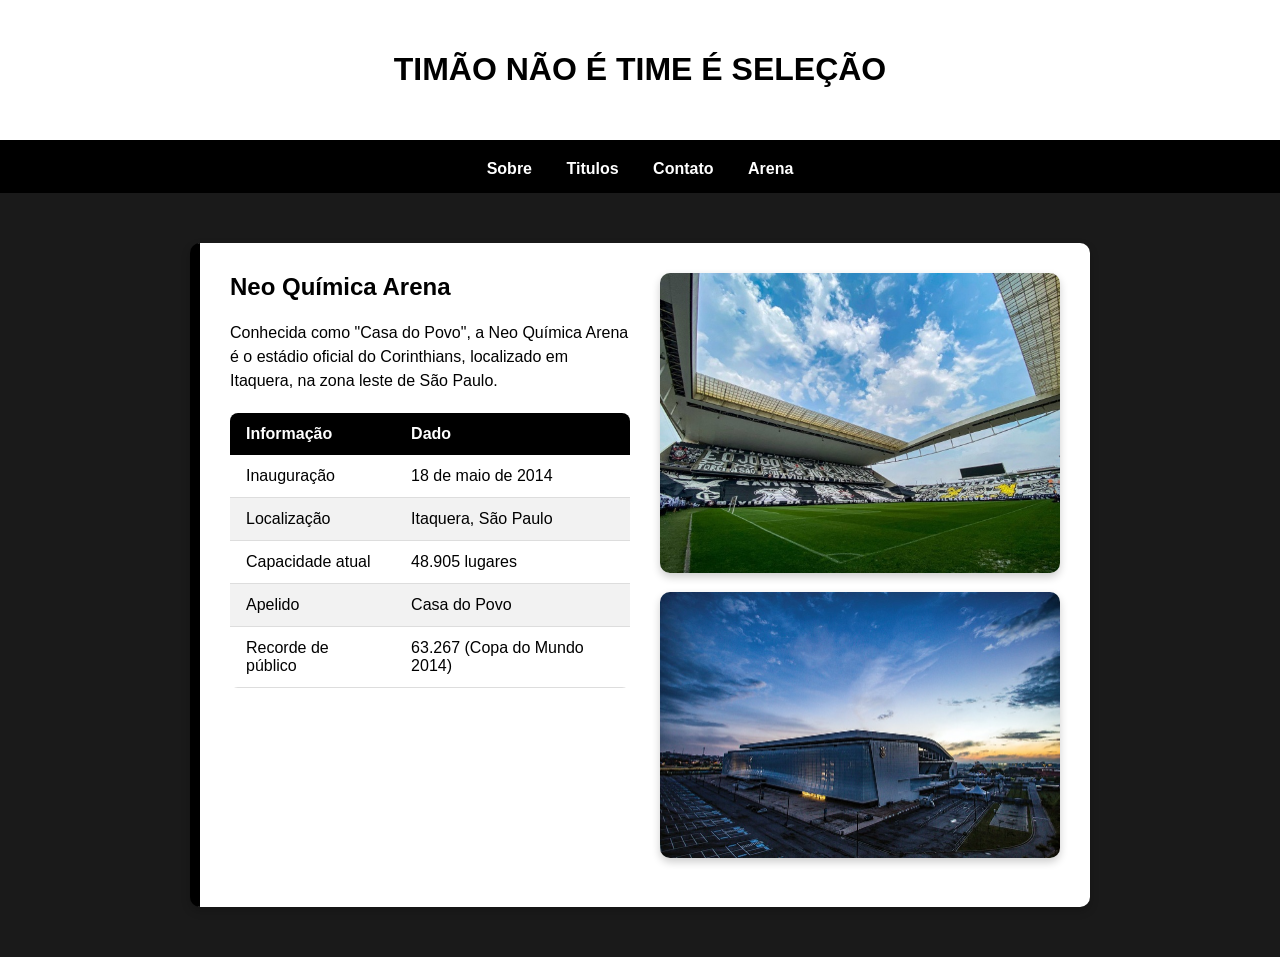
==== arena.html @ e02eea7c "KK" ====
<!doctype html>
<html lang="pt-br">
  <head>
    <meta charset="UTF-8" />
    <meta name="viewport" content="width=device-width, initial-scale=1.0" />
    <title>Corinthians - Arena</title>
    <link rel="stylesheet" href="style.css" />
  </head>

  <body>
    <header>
      <h1>TIMÃO NÃO É TIME É SELEÇÃO</h1>
    </header>

    <nav>
      <a href="index.html">Sobre</a>
      <a href="titulos.html">Titulos</a>
      <a href="contato.html">Contato</a>
      <a href="arena.html">Arena</a>
    </nav>

    <main>
      <section class="arena-section">
        <div class="arena-texto">
          <h2>Neo Química Arena</h2>
          <p>
            Conhecida como "Casa do Povo", a Neo Química Arena é o estádio
            oficial do Corinthians, localizado em Itaquera, na zona leste de São
            Paulo.
          </p>

          <table class="arena-table">
            <thead>
              <tr>
                <th>Informação</th>
                <th>Dado</th>
              </tr>
            </thead>
            <tbody>
              <tr>
                <td>Inauguração</td>
                <td>18 de maio de 2014</td>
              </tr>
              <tr>
                <td>Localização</td>
                <td>Itaquera, São Paulo</td>
              </tr>
              <tr>
                <td>Capacidade atual</td>
                <td>48.905 lugares</td>
              </tr>
              <tr>
                <td>Apelido</td>
                <td>Casa do Povo</td>
              </tr>
              <tr>
                <td>Recorde de público</td>
                <td>63.267 (Copa do Mundo 2014)</td>
              </tr>
            </tbody>
          </table>
        </div>

        <div class="arena-imagem">
          <img src="imagens/arena.jpg" alt="Neo Química Arena" />
          <img src="imagens/arena2.jpg" alt="Neo Química Arena vista aérea" />
        </div>
      </section>
    </main>
  </body>
</html>
---- style.css ----
body {
  font-family: "Segoe UI", Tahoma, Geneva, Verdana, sans-serif;
  margin: 0;
  padding: 0;
  background-color: #1a1a1a;
  color: white;
}

header {
  background-color: #ffffff;
  color: #000000;
  padding: 30px;
  text-align: center;
  border-bottom: 5px solid #000000;
  text-transform: uppercase;
  font-weight: bold;
}

nav {
  background-color: #000000;
  padding: 15px;
  text-align: center;
  position: sticky;
  top: 0;
}

nav a {
  color: #ffffff;
  text-decoration: none;
  margin: 0 15px;
  font-weight: bold;
  transition: 0.3s;
}

nav a:hover {
  color: #cccccc;
  border-bottom: 2px solid #ffffff;
}

main {
  padding: 20px;
  max-width: 900px;
  margin: auto;
}

section {
  background-color: #ffffff;
  color: #000000;
  margin-bottom: 30px;
  padding: 25px;
  border-left: 10px solid #000000;
  border-radius: 8px;
  box-shadow: 0 4px 10px rgba(0, 0, 0, 0.5);
}

#sobre {
  background-color: #000000;
  color: #ffffff;
  border: 2px solid #ffffff;
  text-align: center;
}

footer {
  background-color: #000000;
  color: #777777;
  text-align: center;
  padding: 20px;
  border-top: 1px solid #333;
  width: 100%;
}

.titulos-container {
  display: flex;
  align-items: center;
  justify-content: space-between;
  gap: 20px;
}

.texto {
  width: 50%;
}

.imagem {
  width: 50%;
}

.imagem img {
  width: 100%;
  border-radius: 20px;
}

.foto-jogo {
  width: 100%;
  height: auto;
  display: block;
  margin: 0 auto;
  border-radius: 10px;
}

iframe {
  width: 100%;
  height: 400px;
  border-radius: 10px;
  margin-top: 15px;
}

.titulos-table {
  width: 100%;
  max-width: 500px;
  margin: 20px auto;
  border-collapse: collapse;
  font-family: Arial, sans-serif;
  box-shadow: 0 4px 10px rgba(0, 0, 0, 0.2);
  border-radius: 8px;
  overflow: hidden;
}

.titulos-table thead {
  background-color: #000000;
  color: #ffffff;
}

.titulos-table th,
.titulos-table td {
  padding: 12px 20px;
  text-align: left;
}

.titulos-table tbody tr {
  background-color: #ffffff;
  border-bottom: 1px solid #ddd;
}

.titulos-table tbody tr:nth-child(even) {
  background-color: #f2f2f2;
}

.titulos-table tbody tr:hover {
  background-color: #e0e0e0;
  transition: background-color 0.2s ease-in-out;
}
.arena-section {
  display: flex;
  flex-wrap: wrap;
  justify-content: space-between;
  align-items: flex-start;
  gap: 30px;
  background-color: #ffffff;
  border-radius: 10px;
  padding: 30px;
  margin: 30px auto;
  max-width: 900px;
  box-shadow: 0 4px 10px rgba(0, 0, 0, 0.2);
}

.arena-texto {
  flex: 1;
  min-width: 280px;
}

.arena-texto h2 {
  margin-top: 0;
  color: #000000;
}

.arena-texto p {
  color: #333333;
  line-height: 1.5;
  margin-bottom: 20px;
}

.arena-table {
  width: 100%;
  border-collapse: collapse;
  font-family: Arial, sans-serif;
  border-radius: 8px;
  overflow: hidden;
}

.arena-table thead {
  background-color: #000000;
  color: #ffffff;
}

.arena-table th,
.arena-table td {
  padding: 12px 16px;
  text-align: left;
}

.arena-table tbody tr {
  background-color: #ffffff;
  border-bottom: 1px solid #ddd;
}

.arena-table tbody tr:nth-child(even) {
  background-color: #f2f2f2;
}

.arena-table tbody tr:hover {
  background-color: #e0e0e0;
  transition: background-color 0.2s ease-in-out;
}

.arena-imagem {
  flex: 1;
  min-width: 280px;
  text-align: center;
}

.arena-imagem img {
  max-width: 100%;
  border-radius: 10px;
  box-shadow: 0 4px 8px rgba(0, 0, 0, 0.2);
}
.arena-section {
  display: flex;
  flex-wrap: wrap;
  justify-content: space-between;
  align-items: flex-start;
  gap: 30px;
  background-color: #ffffff;
  border-radius: 10px;
  padding: 30px;
  margin: 30px auto;
  max-width: 900px;
  box-shadow: 0 4px 10px rgba(0, 0, 0, 0.2);
}

.arena-texto {
  flex: 1;
  min-width: 280px;
}

.arena-texto h2 {
  margin-top: 0;
  color: #000000;
}

.arena-texto p {
  color: #333333;
  line-height: 1.5;
  margin-bottom: 20px;
}

.arena-table {
  width: 100%;
  border-collapse: collapse;
  font-family: Arial, sans-serif;
  border-radius: 8px;
  overflow: hidden;
}

.arena-imagem img {
  margin-bottom: 15px;
}
.arena-texto p {
  color: #333333;
  line-height: 1.5;
  margin-bottom: 20px;
}
.arena-texto p {
  color: #000000;
  line-height: 1.5;
  margin-bottom: 20px;
}
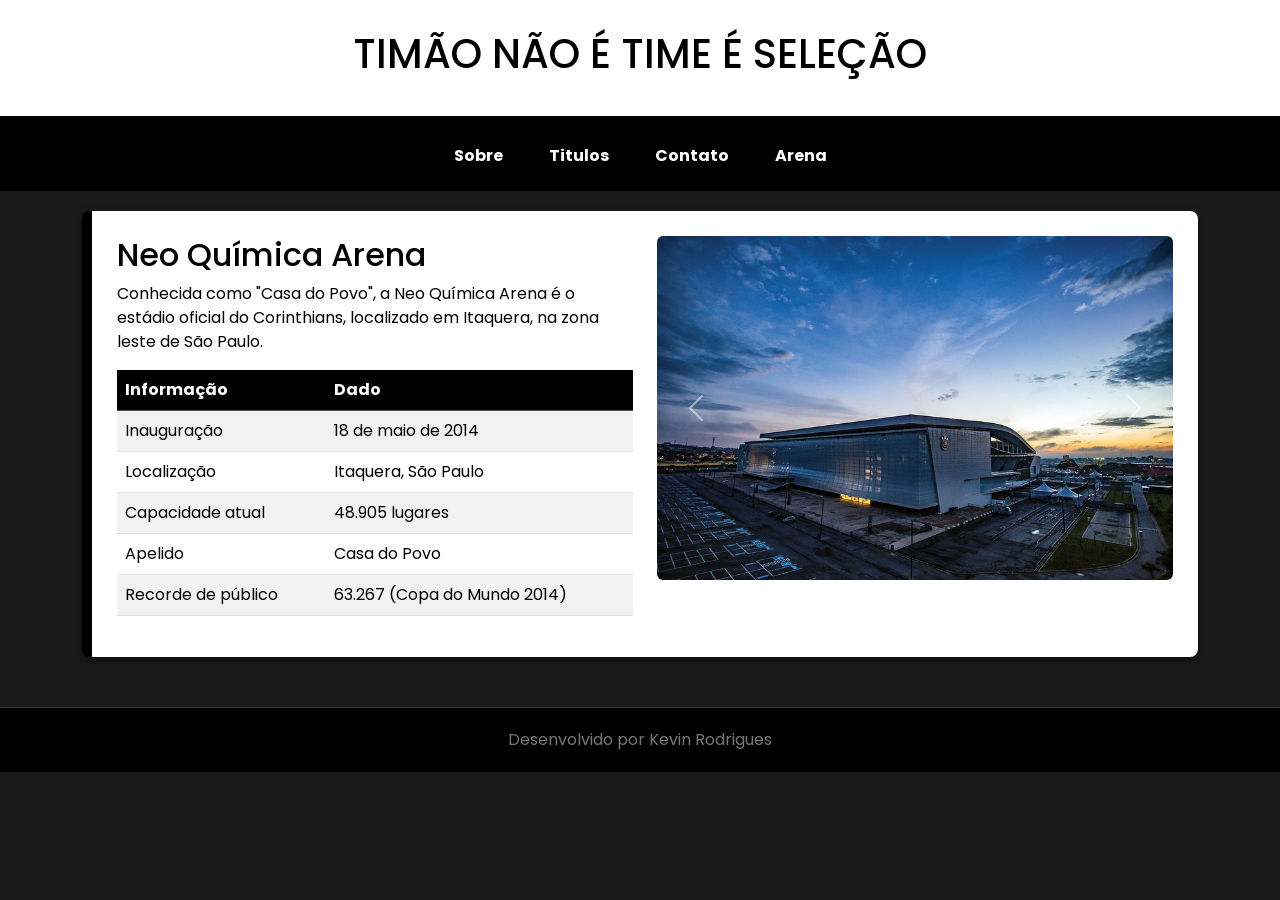
==== commit 4440e61a: "oi,sou mimdo" ====
--- a/arena.html
+++ b/arena.html
@@ -4,6 +4,17 @@
     <meta charset="UTF-8" />
     <meta name="viewport" content="width=device-width, initial-scale=1.0" />
     <title>Corinthians - Arena</title>
+
+    <link
+      href="https://cdn.jsdelivr.net/npm/bootstrap@5.3.3/dist/css/bootstrap.min.css"
+      rel="stylesheet"
+    />
+    <link rel="preconnect" href="https://fonts.googleapis.com" />
+    <link rel="preconnect" href="https://fonts.gstatic.com" crossorigin />
+    <link
+      href="https://fonts.googleapis.com/css2?family=Poppins:wght@400;600;700&display=swap"
+      rel="stylesheet"
+    />
     <link rel="stylesheet" href="style.css" />
   </head>
 
@@ -12,60 +23,127 @@
       <h1>TIMÃO NÃO É TIME É SELEÇÃO</h1>
     </header>
 
-    <nav>
-      <a href="index.html">Sobre</a>
-      <a href="titulos.html">Titulos</a>
-      <a href="contato.html">Contato</a>
-      <a href="arena.html">Arena</a>
+    <nav
+      class="navbar navbar-expand navbar-dark sticky-top"
+      style="background-color: #000000; padding: 15px"
+    >
+      <div class="container justify-content-center">
+        <ul class="navbar-nav">
+          <li class="nav-item">
+            <a class="nav-link" href="index.html">Sobre</a>
+          </li>
+          <li class="nav-item">
+            <a class="nav-link" href="titulos.html">Titulos</a>
+          </li>
+          <li class="nav-item">
+            <a class="nav-link" href="contato.html">Contato</a>
+          </li>
+          <li class="nav-item">
+            <a class="nav-link" href="arena.html">Arena</a>
+          </li>
+        </ul>
+      </div>
     </nav>
 
-    <main>
+    <main class="container">
       <section class="arena-section">
-        <div class="arena-texto">
-          <h2>Neo Química Arena</h2>
-          <p>
-            Conhecida como "Casa do Povo", a Neo Química Arena é o estádio
-            oficial do Corinthians, localizado em Itaquera, na zona leste de São
-            Paulo.
-          </p>
+        <div class="row align-items-start g-4">
+          <div class="col-lg-6">
+            <h2>Neo Química Arena</h2>
+            <p>
+              Conhecida como "Casa do Povo", a Neo Química Arena é o estádio
+              oficial do Corinthians, localizado em Itaquera, na zona leste de
+              São Paulo.
+            </p>
 
-          <table class="arena-table">
-            <thead>
-              <tr>
-                <th>Informação</th>
-                <th>Dado</th>
-              </tr>
-            </thead>
-            <tbody>
-              <tr>
-                <td>Inauguração</td>
-                <td>18 de maio de 2014</td>
-              </tr>
-              <tr>
-                <td>Localização</td>
-                <td>Itaquera, São Paulo</td>
-              </tr>
-              <tr>
-                <td>Capacidade atual</td>
-                <td>48.905 lugares</td>
-              </tr>
-              <tr>
-                <td>Apelido</td>
-                <td>Casa do Povo</td>
-              </tr>
-              <tr>
-                <td>Recorde de público</td>
-                <td>63.267 (Copa do Mundo 2014)</td>
-              </tr>
-            </tbody>
-          </table>
-        </div>
+            <div class="table-responsive">
+              <table class="table table-striped table-hover">
+                <thead class="table-dark">
+                  <tr>
+                    <th>Informação</th>
+                    <th>Dado</th>
+                  </tr>
+                </thead>
+                <tbody>
+                  <tr>
+                    <td>Inauguração</td>
+                    <td>18 de maio de 2014</td>
+                  </tr>
+                  <tr>
+                    <td>Localização</td>
+                    <td>Itaquera, São Paulo</td>
+                  </tr>
+                  <tr>
+                    <td>Capacidade atual</td>
+                    <td>48.905 lugares</td>
+                  </tr>
+                  <tr>
+                    <td>Apelido</td>
+                    <td>Casa do Povo</td>
+                  </tr>
+                  <tr>
+                    <td>Recorde de público</td>
+                    <td>63.267 (Copa do Mundo 2014)</td>
+                  </tr>
+                </tbody>
+              </table>
+            </div>
+          </div>
 
-        <div class="arena-imagem">
-          <img src="imagens/arena.jpg" alt="Neo Química Arena" />
-          <img src="imagens/arena2.jpg" alt="Neo Química Arena vista aérea" />
+          <div class="col-lg-6">
+            <div
+              id="arenaCarousel"
+              class="carousel slide"
+              data-bs-ride="carousel"
+            >
+              <div class="carousel-inner">
+                <div class="carousel-item active">
+                  <img
+                    src="imagens/arena.jpg.jpg"
+                    class="d-block w-100 rounded"
+                    alt="Neo Química Arena"
+                  />
+                </div>
+                <div class="carousel-item">
+                  <img
+                    src="imagens/arena2.jpg.png"
+                    class="d-block w-100 rounded"
+                    alt="Neo Química Arena vista aérea"
+                  />
+                </div>
+              </div>
+              <button
+                class="carousel-control-prev"
+                type="button"
+                data-bs-target="#arenaCarousel"
+                data-bs-slide="prev"
+              >
+                <span
+                  class="carousel-control-prev-icon"
+                  aria-hidden="true"
+                ></span>
+                <span class="visually-hidden">Anterior</span>
+              </button>
+              <button
+                class="carousel-control-next"
+                type="button"
+                data-bs-target="#arenaCarousel"
+                data-bs-slide="next"
+              >
+                <span
+                  class="carousel-control-next-icon"
+                  aria-hidden="true"
+                ></span>
+                <span class="visually-hidden">Próximo</span>
+              </button>
+            </div>
+          </div>
         </div>
       </section>
     </main>
+
+    <footer>Desenvolvido por Kevin Rodrigues</footer>
+
+    <script src="https://cdn.jsdelivr.net/npm/bootstrap@5.3.3/dist/js/bootstrap.bundle.min.js"></script>
   </body>
 </html>
--- a/style.css
+++ b/style.css
@@ -1,5 +1,5 @@
 body {
-  font-family: "Segoe UI", Tahoma, Geneva, Verdana, sans-serif;
+  font-family: "Poppins", "Segoe UI", Tahoma, Geneva, Verdana, sans-serif;
   margin: 0;
   padding: 0;
   background-color: #1a1a1a;
@@ -16,31 +16,21 @@
   font-weight: bold;
 }
 
-nav {
-  background-color: #000000;
-  padding: 15px;
-  text-align: center;
-  position: sticky;
-  top: 0;
-}
-
-nav a {
-  color: #ffffff;
+.navbar-nav .nav-link {
+  color: #ffffff !important;
   text-decoration: none;
   margin: 0 15px;
   font-weight: bold;
   transition: 0.3s;
 }
 
-nav a:hover {
-  color: #cccccc;
+.navbar-nav .nav-link:hover {
+  color: #cccccc !important;
   border-bottom: 2px solid #ffffff;
 }
 
 main {
-  padding: 20px;
-  max-width: 900px;
-  margin: auto;
+  padding: 20px 0;
 }
 
 section {
@@ -69,26 +59,6 @@
   width: 100%;
 }
 
-.titulos-container {
-  display: flex;
-  align-items: center;
-  justify-content: space-between;
-  gap: 20px;
-}
-
-.texto {
-  width: 50%;
-}
-
-.imagem {
-  width: 50%;
-}
-
-.imagem img {
-  width: 100%;
-  border-radius: 20px;
-}
-
 .foto-jogo {
   width: 100%;
   height: auto;
@@ -97,170 +67,25 @@
   border-radius: 10px;
 }
 
-iframe {
-  width: 100%;
-  height: 400px;
-  border-radius: 10px;
-  margin-top: 15px;
+.card {
+  border: none;
+  box-shadow: 0 2px 6px rgba(0, 0, 0, 0.15);
 }
 
-.titulos-table {
-  width: 100%;
-  max-width: 500px;
-  margin: 20px auto;
-  border-collapse: collapse;
-  font-family: Arial, sans-serif;
-  box-shadow: 0 4px 10px rgba(0, 0, 0, 0.2);
-  border-radius: 8px;
-  overflow: hidden;
+.card .badge {
+  font-size: 0.8rem;
 }
 
-.titulos-table thead {
+.table thead.table-dark th {
+  background-color: #000000;
+}
+
+.carousel-item img {
+  max-height: 350px;
+  object-fit: cover;
+}
+
+.btn-outline-dark:hover {
   background-color: #000000;
   color: #ffffff;
 }
-
-.titulos-table th,
-.titulos-table td {
-  padding: 12px 20px;
-  text-align: left;
-}
-
-.titulos-table tbody tr {
-  background-color: #ffffff;
-  border-bottom: 1px solid #ddd;
-}
-
-.titulos-table tbody tr:nth-child(even) {
-  background-color: #f2f2f2;
-}
-
-.titulos-table tbody tr:hover {
-  background-color: #e0e0e0;
-  transition: background-color 0.2s ease-in-out;
-}
-.arena-section {
-  display: flex;
-  flex-wrap: wrap;
-  justify-content: space-between;
-  align-items: flex-start;
-  gap: 30px;
-  background-color: #ffffff;
-  border-radius: 10px;
-  padding: 30px;
-  margin: 30px auto;
-  max-width: 900px;
-  box-shadow: 0 4px 10px rgba(0, 0, 0, 0.2);
-}
-
-.arena-texto {
-  flex: 1;
-  min-width: 280px;
-}
-
-.arena-texto h2 {
-  margin-top: 0;
-  color: #000000;
-}
-
-.arena-texto p {
-  color: #333333;
-  line-height: 1.5;
-  margin-bottom: 20px;
-}
-
-.arena-table {
-  width: 100%;
-  border-collapse: collapse;
-  font-family: Arial, sans-serif;
-  border-radius: 8px;
-  overflow: hidden;
-}
-
-.arena-table thead {
-  background-color: #000000;
-  color: #ffffff;
-}
-
-.arena-table th,
-.arena-table td {
-  padding: 12px 16px;
-  text-align: left;
-}
-
-.arena-table tbody tr {
-  background-color: #ffffff;
-  border-bottom: 1px solid #ddd;
-}
-
-.arena-table tbody tr:nth-child(even) {
-  background-color: #f2f2f2;
-}
-
-.arena-table tbody tr:hover {
-  background-color: #e0e0e0;
-  transition: background-color 0.2s ease-in-out;
-}
-
-.arena-imagem {
-  flex: 1;
-  min-width: 280px;
-  text-align: center;
-}
-
-.arena-imagem img {
-  max-width: 100%;
-  border-radius: 10px;
-  box-shadow: 0 4px 8px rgba(0, 0, 0, 0.2);
-}
-.arena-section {
-  display: flex;
-  flex-wrap: wrap;
-  justify-content: space-between;
-  align-items: flex-start;
-  gap: 30px;
-  background-color: #ffffff;
-  border-radius: 10px;
-  padding: 30px;
-  margin: 30px auto;
-  max-width: 900px;
-  box-shadow: 0 4px 10px rgba(0, 0, 0, 0.2);
-}
-
-.arena-texto {
-  flex: 1;
-  min-width: 280px;
-}
-
-.arena-texto h2 {
-  margin-top: 0;
-  color: #000000;
-}
-
-.arena-texto p {
-  color: #333333;
-  line-height: 1.5;
-  margin-bottom: 20px;
-}
-
-.arena-table {
-  width: 100%;
-  border-collapse: collapse;
-  font-family: Arial, sans-serif;
-  border-radius: 8px;
-  overflow: hidden;
-}
-
-.arena-imagem img {
-  margin-bottom: 15px;
-}
-.arena-texto p {
-  color: #333333;
-  line-height: 1.5;
-  margin-bottom: 20px;
-}
-.arena-texto p {
-  color: #000000;
-  line-height: 1.5;
-  margin-bottom: 20px;
-}
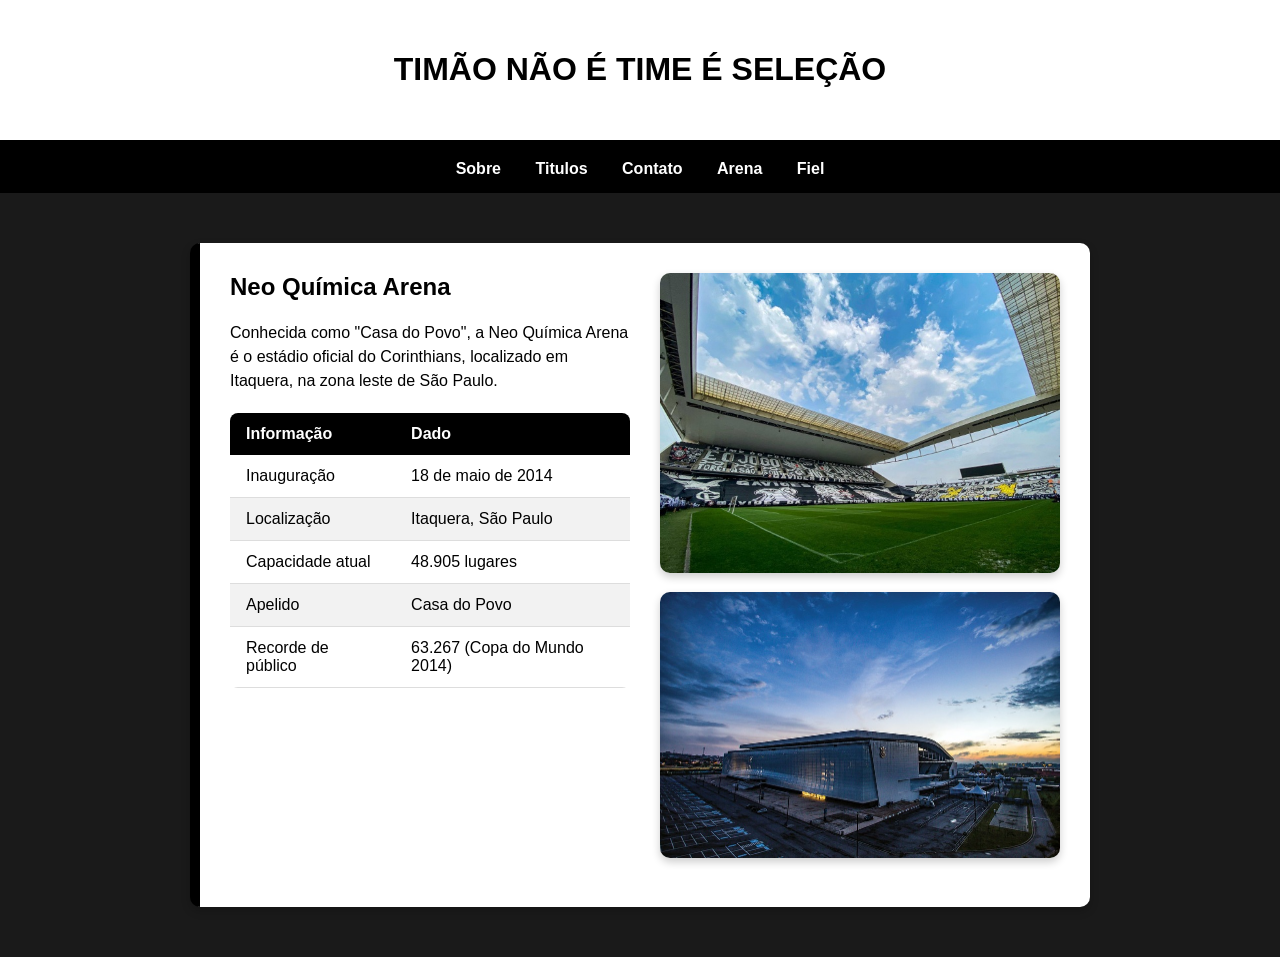
==== commit b436b092: "fdxdasd" ====
--- a/arena.html
+++ b/arena.html
@@ -4,17 +4,6 @@
     <meta charset="UTF-8" />
     <meta name="viewport" content="width=device-width, initial-scale=1.0" />
     <title>Corinthians - Arena</title>
-
-    <link
-      href="https://cdn.jsdelivr.net/npm/bootstrap@5.3.3/dist/css/bootstrap.min.css"
-      rel="stylesheet"
-    />
-    <link rel="preconnect" href="https://fonts.googleapis.com" />
-    <link rel="preconnect" href="https://fonts.gstatic.com" crossorigin />
-    <link
-      href="https://fonts.googleapis.com/css2?family=Poppins:wght@400;600;700&display=swap"
-      rel="stylesheet"
-    />
     <link rel="stylesheet" href="style.css" />
   </head>
 
@@ -23,127 +12,61 @@
       <h1>TIMÃO NÃO É TIME É SELEÇÃO</h1>
     </header>
 
-    <nav
-      class="navbar navbar-expand navbar-dark sticky-top"
-      style="background-color: #000000; padding: 15px"
-    >
-      <div class="container justify-content-center">
-        <ul class="navbar-nav">
-          <li class="nav-item">
-            <a class="nav-link" href="index.html">Sobre</a>
-          </li>
-          <li class="nav-item">
-            <a class="nav-link" href="titulos.html">Titulos</a>
-          </li>
-          <li class="nav-item">
-            <a class="nav-link" href="contato.html">Contato</a>
-          </li>
-          <li class="nav-item">
-            <a class="nav-link" href="arena.html">Arena</a>
-          </li>
-        </ul>
-      </div>
+    <nav>
+      <a href="index.html">Sobre</a>
+      <a href="titulos.html">Titulos</a>
+      <a href="contato.html">Contato</a>
+      <a href="arena.html">Arena</a>
+      <a href="fiel.html" class="ativo">Fiel</a>
     </nav>
 
-    <main class="container">
+    <main>
       <section class="arena-section">
-        <div class="row align-items-start g-4">
-          <div class="col-lg-6">
-            <h2>Neo Química Arena</h2>
-            <p>
-              Conhecida como "Casa do Povo", a Neo Química Arena é o estádio
-              oficial do Corinthians, localizado em Itaquera, na zona leste de
-              São Paulo.
-            </p>
+        <div class="arena-texto">
+          <h2>Neo Química Arena</h2>
+          <p>
+            Conhecida como "Casa do Povo", a Neo Química Arena é o estádio
+            oficial do Corinthians, localizado em Itaquera, na zona leste de São
+            Paulo.
+          </p>
 
-            <div class="table-responsive">
-              <table class="table table-striped table-hover">
-                <thead class="table-dark">
-                  <tr>
-                    <th>Informação</th>
-                    <th>Dado</th>
-                  </tr>
-                </thead>
-                <tbody>
-                  <tr>
-                    <td>Inauguração</td>
-                    <td>18 de maio de 2014</td>
-                  </tr>
-                  <tr>
-                    <td>Localização</td>
-                    <td>Itaquera, São Paulo</td>
-                  </tr>
-                  <tr>
-                    <td>Capacidade atual</td>
-                    <td>48.905 lugares</td>
-                  </tr>
-                  <tr>
-                    <td>Apelido</td>
-                    <td>Casa do Povo</td>
-                  </tr>
-                  <tr>
-                    <td>Recorde de público</td>
-                    <td>63.267 (Copa do Mundo 2014)</td>
-                  </tr>
-                </tbody>
-              </table>
-            </div>
-          </div>
+          <table class="arena-table">
+            <thead>
+              <tr>
+                <th>Informação</th>
+                <th>Dado</th>
+              </tr>
+            </thead>
+            <tbody>
+              <tr>
+                <td>Inauguração</td>
+                <td>18 de maio de 2014</td>
+              </tr>
+              <tr>
+                <td>Localização</td>
+                <td>Itaquera, São Paulo</td>
+              </tr>
+              <tr>
+                <td>Capacidade atual</td>
+                <td>48.905 lugares</td>
+              </tr>
+              <tr>
+                <td>Apelido</td>
+                <td>Casa do Povo</td>
+              </tr>
+              <tr>
+                <td>Recorde de público</td>
+                <td>63.267 (Copa do Mundo 2014)</td>
+              </tr>
+            </tbody>
+          </table>
+        </div>
 
-          <div class="col-lg-6">
-            <div
-              id="arenaCarousel"
-              class="carousel slide"
-              data-bs-ride="carousel"
-            >
-              <div class="carousel-inner">
-                <div class="carousel-item active">
-                  <img
-                    src="imagens/arena.jpg.jpg"
-                    class="d-block w-100 rounded"
-                    alt="Neo Química Arena"
-                  />
-                </div>
-                <div class="carousel-item">
-                  <img
-                    src="imagens/arena2.jpg.png"
-                    class="d-block w-100 rounded"
-                    alt="Neo Química Arena vista aérea"
-                  />
-                </div>
-              </div>
-              <button
-                class="carousel-control-prev"
-                type="button"
-                data-bs-target="#arenaCarousel"
-                data-bs-slide="prev"
-              >
-                <span
-                  class="carousel-control-prev-icon"
-                  aria-hidden="true"
-                ></span>
-                <span class="visually-hidden">Anterior</span>
-              </button>
-              <button
-                class="carousel-control-next"
-                type="button"
-                data-bs-target="#arenaCarousel"
-                data-bs-slide="next"
-              >
-                <span
-                  class="carousel-control-next-icon"
-                  aria-hidden="true"
-                ></span>
-                <span class="visually-hidden">Próximo</span>
-              </button>
-            </div>
-          </div>
+        <div class="arena-imagem">
+          <img src="imagens/arena.jpg" alt="Neo Química Arena" />
+          <img src="imagens/arena2.jpg" alt="Neo Química Arena vista aérea" />
         </div>
       </section>
     </main>
-
-    <footer>Desenvolvido por Kevin Rodrigues</footer>
-
-    <script src="https://cdn.jsdelivr.net/npm/bootstrap@5.3.3/dist/js/bootstrap.bundle.min.js"></script>
   </body>
 </html>
--- a/style.css
+++ b/style.css
@@ -1,5 +1,5 @@
 body {
-  font-family: "Poppins", "Segoe UI", Tahoma, Geneva, Verdana, sans-serif;
+  font-family: "Segoe UI", Tahoma, Geneva, Verdana, sans-serif;
   margin: 0;
   padding: 0;
   background-color: #1a1a1a;
@@ -16,21 +16,31 @@
   font-weight: bold;
 }
 
-.navbar-nav .nav-link {
-  color: #ffffff !important;
+nav {
+  background-color: #000000;
+  padding: 15px;
+  text-align: center;
+  position: sticky;
+  top: 0;
+}
+
+nav a {
+  color: #ffffff;
   text-decoration: none;
   margin: 0 15px;
   font-weight: bold;
   transition: 0.3s;
 }
 
-.navbar-nav .nav-link:hover {
-  color: #cccccc !important;
+nav a:hover {
+  color: #cccccc;
   border-bottom: 2px solid #ffffff;
 }
 
 main {
-  padding: 20px 0;
+  padding: 20px;
+  max-width: 900px;
+  margin: auto;
 }
 
 section {
@@ -59,6 +69,26 @@
   width: 100%;
 }
 
+.titulos-container {
+  display: flex;
+  align-items: center;
+  justify-content: space-between;
+  gap: 20px;
+}
+
+.texto {
+  width: 50%;
+}
+
+.imagem {
+  width: 50%;
+}
+
+.imagem img {
+  width: 100%;
+  border-radius: 20px;
+}
+
 .foto-jogo {
   width: 100%;
   height: auto;
@@ -67,25 +97,239 @@
   border-radius: 10px;
 }
 
-.card {
-  border: none;
-  box-shadow: 0 2px 6px rgba(0, 0, 0, 0.15);
-}
-
-.card .badge {
+iframe {
+  width: 100%;
+  height: 400px;
+  border-radius: 10px;
+  margin-top: 15px;
+}
+
+.titulos-table {
+  width: 100%;
+  max-width: 500px;
+  margin: 20px auto;
+  border-collapse: collapse;
+  font-family: Arial, sans-serif;
+  box-shadow: 0 4px 10px rgba(0, 0, 0, 0.2);
+  border-radius: 8px;
+  overflow: hidden;
+}
+
+.titulos-table thead {
+  background-color: #000000;
+  color: #ffffff;
+}
+
+.titulos-table th,
+.titulos-table td {
+  padding: 12px 20px;
+  text-align: left;
+}
+
+.titulos-table tbody tr {
+  background-color: #ffffff;
+  border-bottom: 1px solid #ddd;
+}
+
+.titulos-table tbody tr:nth-child(even) {
+  background-color: #f2f2f2;
+}
+
+.titulos-table tbody tr:hover {
+  background-color: #e0e0e0;
+  transition: background-color 0.2s ease-in-out;
+}
+.arena-section {
+  display: flex;
+  flex-wrap: wrap;
+  justify-content: space-between;
+  align-items: flex-start;
+  gap: 30px;
+  background-color: #ffffff;
+  border-radius: 10px;
+  padding: 30px;
+  margin: 30px auto;
+  max-width: 900px;
+  box-shadow: 0 4px 10px rgba(0, 0, 0, 0.2);
+}
+
+.arena-texto {
+  flex: 1;
+  min-width: 280px;
+}
+
+.arena-texto h2 {
+  margin-top: 0;
+  color: #000000;
+}
+
+.arena-texto p {
+  color: #333333;
+  line-height: 1.5;
+  margin-bottom: 20px;
+}
+
+.arena-table {
+  width: 100%;
+  border-collapse: collapse;
+  font-family: Arial, sans-serif;
+  border-radius: 8px;
+  overflow: hidden;
+}
+
+.arena-table thead {
+  background-color: #000000;
+  color: #ffffff;
+}
+
+.arena-table th,
+.arena-table td {
+  padding: 12px 16px;
+  text-align: left;
+}
+
+.arena-table tbody tr {
+  background-color: #ffffff;
+  border-bottom: 1px solid #ddd;
+}
+
+.arena-table tbody tr:nth-child(even) {
+  background-color: #f2f2f2;
+}
+
+.arena-table tbody tr:hover {
+  background-color: #e0e0e0;
+  transition: background-color 0.2s ease-in-out;
+}
+
+.arena-imagem {
+  flex: 1;
+  min-width: 280px;
+  text-align: center;
+}
+
+.arena-imagem img {
+  max-width: 100%;
+  border-radius: 10px;
+  box-shadow: 0 4px 8px rgba(0, 0, 0, 0.2);
+}
+.arena-section {
+  display: flex;
+  flex-wrap: wrap;
+  justify-content: space-between;
+  align-items: flex-start;
+  gap: 30px;
+  background-color: #ffffff;
+  border-radius: 10px;
+  padding: 30px;
+  margin: 30px auto;
+  max-width: 900px;
+  box-shadow: 0 4px 10px rgba(0, 0, 0, 0.2);
+}
+
+.arena-texto {
+  flex: 1;
+  min-width: 280px;
+}
+
+.arena-texto h2 {
+  margin-top: 0;
+  color: #000000;
+}
+
+.arena-texto p {
+  color: #333333;
+  line-height: 1.5;
+  margin-bottom: 20px;
+}
+
+.arena-table {
+  width: 100%;
+  border-collapse: collapse;
+  font-family: Arial, sans-serif;
+  border-radius: 8px;
+  overflow: hidden;
+}
+
+.arena-imagem img {
+  margin-bottom: 15px;
+}
+.arena-texto p {
+  color: #333333;
+  line-height: 1.5;
+  margin-bottom: 20px;
+}
+.arena-texto p {
+  color: #000000;
+  line-height: 1.5;
+  margin-bottom: 20px;
+}
+body {
+  background: #1a1a1a;
+  color: #000;
+  font-family: Arial, Helvetica, sans-serif;
+}
+
+.topo {
+  background: #fff;
+  text-align: center;
+  padding: 40px 15px;
+}
+.topo h1 {
+  font-size: clamp(1.4rem, 4vw, 2rem);
+  font-weight: 700;
+  margin: 0;
+}
+
+.menu {
+  background: #000;
+  display: flex;
+  justify-content: center;
+  flex-wrap: wrap;
+  gap: 30px;
+  padding: 18px 10px;
+}
+.menu a {
+  color: #fff;
+  font-weight: 700;
+  font-size: 0.95rem;
+  text-decoration: none;
+}
+.menu a:hover,
+.menu a.ativo {
+  text-decoration: underline;
+}
+
+.conteudo {
+  max-width: 900px;
+  padding-top: 20px;
+  padding-bottom: 40px;
+}
+
+.destaque {
+  background: #000;
+  color: #fff;
+  border: 2px solid #fff;
+  border-radius: 10px;
+  text-align: center;
+  padding: 30px 20px;
+  margin-bottom: 30px;
+}
+
+.cartao {
+  background: #fff;
+  border-left: 10px solid #000;
+  border-radius: 10px;
+  box-shadow: 0 4px 10px rgba(0, 0, 0, 0.4);
+  padding: 25px;
+  margin-bottom: 30px;
+}
+
+.cartao h3 {
+  font-size: 1.4rem;
+  font-weight: 700;
+}
+
+.btn-remover {
   font-size: 0.8rem;
 }
-
-.table thead.table-dark th {
-  background-color: #000000;
-}
-
-.carousel-item img {
-  max-height: 350px;
-  object-fit: cover;
-}
-
-.btn-outline-dark:hover {
-  background-color: #000000;
-  color: #ffffff;
-}
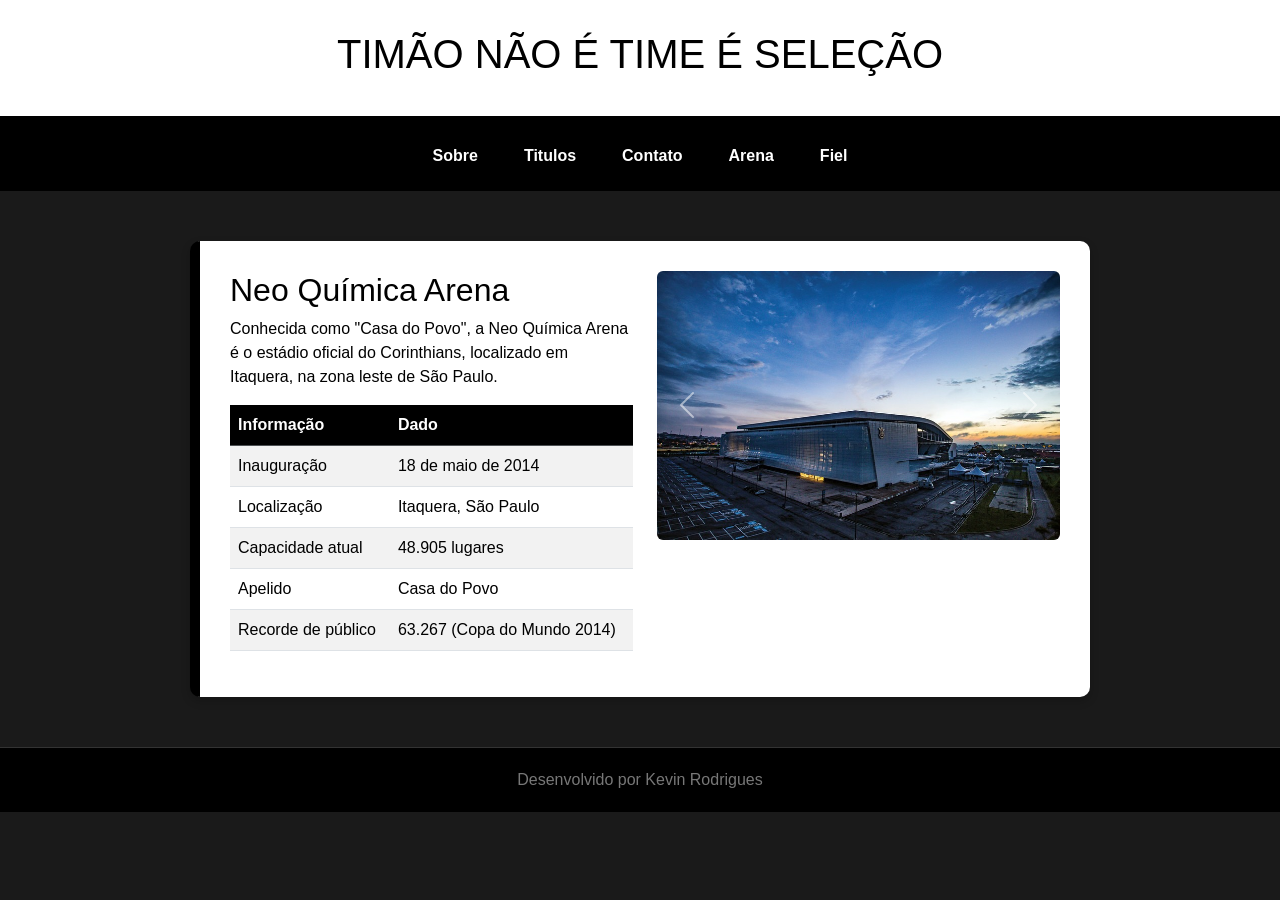
==== commit a8c563f9: "oioioidasd" ====
--- a/arena.html
+++ b/arena.html
@@ -4,6 +4,17 @@
     <meta charset="UTF-8" />
     <meta name="viewport" content="width=device-width, initial-scale=1.0" />
     <title>Corinthians - Arena</title>
+
+    <link
+      href="https://cdn.jsdelivr.net/npm/bootstrap@5.3.3/dist/css/bootstrap.min.css"
+      rel="stylesheet"
+    />
+    <link rel="preconnect" href="https://fonts.googleapis.com" />
+    <link rel="preconnect" href="https://fonts.gstatic.com" crossorigin />
+    <link
+      href="https://fonts.googleapis.com/css2?family=Poppins:wght@400;600;700&display=swap"
+      rel="stylesheet"
+    />
     <link rel="stylesheet" href="style.css" />
   </head>
 
@@ -12,61 +23,134 @@
       <h1>TIMÃO NÃO É TIME É SELEÇÃO</h1>
     </header>
 
-    <nav>
-      <a href="index.html">Sobre</a>
-      <a href="titulos.html">Titulos</a>
-      <a href="contato.html">Contato</a>
-      <a href="arena.html">Arena</a>
-      <a href="fiel.html" class="ativo">Fiel</a>
+    <nav
+      class="navbar navbar-expand navbar-dark sticky-top"
+      style="background-color: #000000; padding: 15px"
+    >
+      <div class="container justify-content-center">
+        <ul class="navbar-nav">
+          <li class="nav-item">
+            <a class="nav-link" href="index.html">Sobre</a>
+          </li>
+          <li class="nav-item">
+            <a class="nav-link" href="titulos.html">Titulos</a>
+          </li>
+          <li class="nav-item">
+            <a class="nav-link" href="contato.html">Contato</a>
+          </li>
+          <li class="nav-item">
+            <a class="nav-link active" href="arena.html">Arena</a>
+          </li>
+          <li class="nav-item">
+            <a class="nav-link" href="fiel.html">Fiel</a>
+          </li>
+        </ul>
+      </div>
     </nav>
 
-    <main>
+    <main class="container">
       <section class="arena-section">
-        <div class="arena-texto">
-          <h2>Neo Química Arena</h2>
-          <p>
-            Conhecida como "Casa do Povo", a Neo Química Arena é o estádio
-            oficial do Corinthians, localizado em Itaquera, na zona leste de São
-            Paulo.
-          </p>
+        <div class="row align-items-start g-4">
+          <div class="col-lg-6">
+            <h2>Neo Química Arena</h2>
+            <p>
+              Conhecida como "Casa do Povo", a Neo Química Arena é o estádio
+              oficial do Corinthians, localizado em Itaquera, na zona leste de
+              São Paulo.
+            </p>
 
-          <table class="arena-table">
-            <thead>
-              <tr>
-                <th>Informação</th>
-                <th>Dado</th>
-              </tr>
-            </thead>
-            <tbody>
-              <tr>
-                <td>Inauguração</td>
-                <td>18 de maio de 2014</td>
-              </tr>
-              <tr>
-                <td>Localização</td>
-                <td>Itaquera, São Paulo</td>
-              </tr>
-              <tr>
-                <td>Capacidade atual</td>
-                <td>48.905 lugares</td>
-              </tr>
-              <tr>
-                <td>Apelido</td>
-                <td>Casa do Povo</td>
-              </tr>
-              <tr>
-                <td>Recorde de público</td>
-                <td>63.267 (Copa do Mundo 2014)</td>
-              </tr>
-            </tbody>
-          </table>
-        </div>
+            <div class="table-responsive">
+              <table class="table table-striped table-hover">
+                <thead class="table-dark">
+                  <tr>
+                    <th>Informação</th>
+                    <th>Dado</th>
+                  </tr>
+                </thead>
+                <tbody>
+                  <tr>
+                    <td>Inauguração</td>
+                    <td>18 de maio de 2014</td>
+                  </tr>
+                  <tr>
+                    <td>Localização</td>
+                    <td>Itaquera, São Paulo</td>
+                  </tr>
+                  <tr>
+                    <td>Capacidade atual</td>
+                    <td>48.905 lugares</td>
+                  </tr>
+                  <tr>
+                    <td>Apelido</td>
+                    <td>Casa do Povo</td>
+                  </tr>
+                  <tr>
+                    <td>Recorde de público</td>
+                    <td>63.267 (Copa do Mundo 2014)</td>
+                  </tr>
+                </tbody>
+              </table>
+            </div>
+          </div>
 
-        <div class="arena-imagem">
-          <img src="imagens/arena.jpg" alt="Neo Química Arena" />
-          <img src="imagens/arena2.jpg" alt="Neo Química Arena vista aérea" />
+          <div class="col-lg-6">
+            <div
+              id="arenaCarousel"
+              class="carousel slide"
+              data-bs-ride="carousel"
+            >
+              <div class="carousel-inner">
+                <div class="carousel-item active">
+                  <img
+                    src="imagens/arena.jpg.jpg"
+                    class="d-block w-100 rounded"
+                    alt="Neo Química Arena"
+                  />
+                </div>
+                <div class="carousel-item">
+                  <img
+                    src="imagens/arena2.jpg.png"
+                    class="d-block w-100 rounded"
+                    alt="Neo Química Arena vista aérea"
+                  />
+                </div>
+              </div>
+              <button
+                class="carousel-control-prev"
+                type="button"
+                data-bs-target="#arenaCarousel"
+                data-bs-slide="prev"
+              >
+                <span
+                  class="carousel-control-prev-icon"
+                  aria-hidden="true"
+                ></span>
+                <span class="visually-hidden">Anterior</span>
+              </button>
+              <button
+                class="carousel-control-next"
+                type="button"
+                data-bs-target="#arenaCarousel"
+                data-bs-slide="next"
+              >
+                <span
+                  class="carousel-control-next-icon"
+                  aria-hidden="true"
+                ></span>
+                <span class="visually-hidden">Próximo</span>
+              </button>
+            </div>
+          </div>
         </div>
       </section>
+
+      <!-- AQUI entra a calculadora de ingressos (seção "Monte seu pedido de ingressos") -->
     </main>
+
+    <footer>Desenvolvido por Kevin Rodrigues</footer>
+
+    <script src="https://cdn.jsdelivr.net/npm/bootstrap@5.3.3/dist/js/bootstrap.bundle.min.js"></script>
+    <!-- Depois de colar a calculadora, descomente a linha abaixo -->
+    <!-- <script src="js/orcamento.js"></script> -->
   </body>
 </html>
--- a/style.css
+++ b/style.css
@@ -1,5 +1,5 @@
 body {
-  font-family: "Segoe UI", Tahoma, Geneva, Verdana, sans-serif;
+  font-family: "Poppins", "Segoe UI", Tahoma, Geneva, Verdana, sans-serif;
   margin: 0;
   padding: 0;
   background-color: #1a1a1a;
@@ -16,31 +16,21 @@
   font-weight: bold;
 }
 
-nav {
-  background-color: #000000;
-  padding: 15px;
-  text-align: center;
-  position: sticky;
-  top: 0;
-}
-
-nav a {
-  color: #ffffff;
+.navbar-nav .nav-link {
+  color: #ffffff !important;
   text-decoration: none;
   margin: 0 15px;
   font-weight: bold;
   transition: 0.3s;
 }
 
-nav a:hover {
-  color: #cccccc;
+.navbar-nav .nav-link:hover {
+  color: #cccccc !important;
   border-bottom: 2px solid #ffffff;
 }
 
 main {
-  padding: 20px;
-  max-width: 900px;
-  margin: auto;
+  padding: 20px 0;
 }
 
 section {
@@ -69,26 +59,6 @@
   width: 100%;
 }
 
-.titulos-container {
-  display: flex;
-  align-items: center;
-  justify-content: space-between;
-  gap: 20px;
-}
-
-.texto {
-  width: 50%;
-}
-
-.imagem {
-  width: 50%;
-}
-
-.imagem img {
-  width: 100%;
-  border-radius: 20px;
-}
-
 .foto-jogo {
   width: 100%;
   height: auto;
@@ -97,11 +67,27 @@
   border-radius: 10px;
 }
 
-iframe {
-  width: 100%;
-  height: 400px;
-  border-radius: 10px;
-  margin-top: 15px;
+.card {
+  border: none;
+  box-shadow: 0 2px 6px rgba(0, 0, 0, 0.15);
+}
+
+.card .badge {
+  font-size: 0.8rem;
+}
+
+.table thead.table-dark th {
+  background-color: #000000;
+}
+
+.carousel-item img {
+  max-height: 350px;
+  object-fit: cover;
+}
+
+.btn-outline-dark:hover {
+  background-color: #000000;
+  color: #ffffff;
 }
 
 .titulos-table {
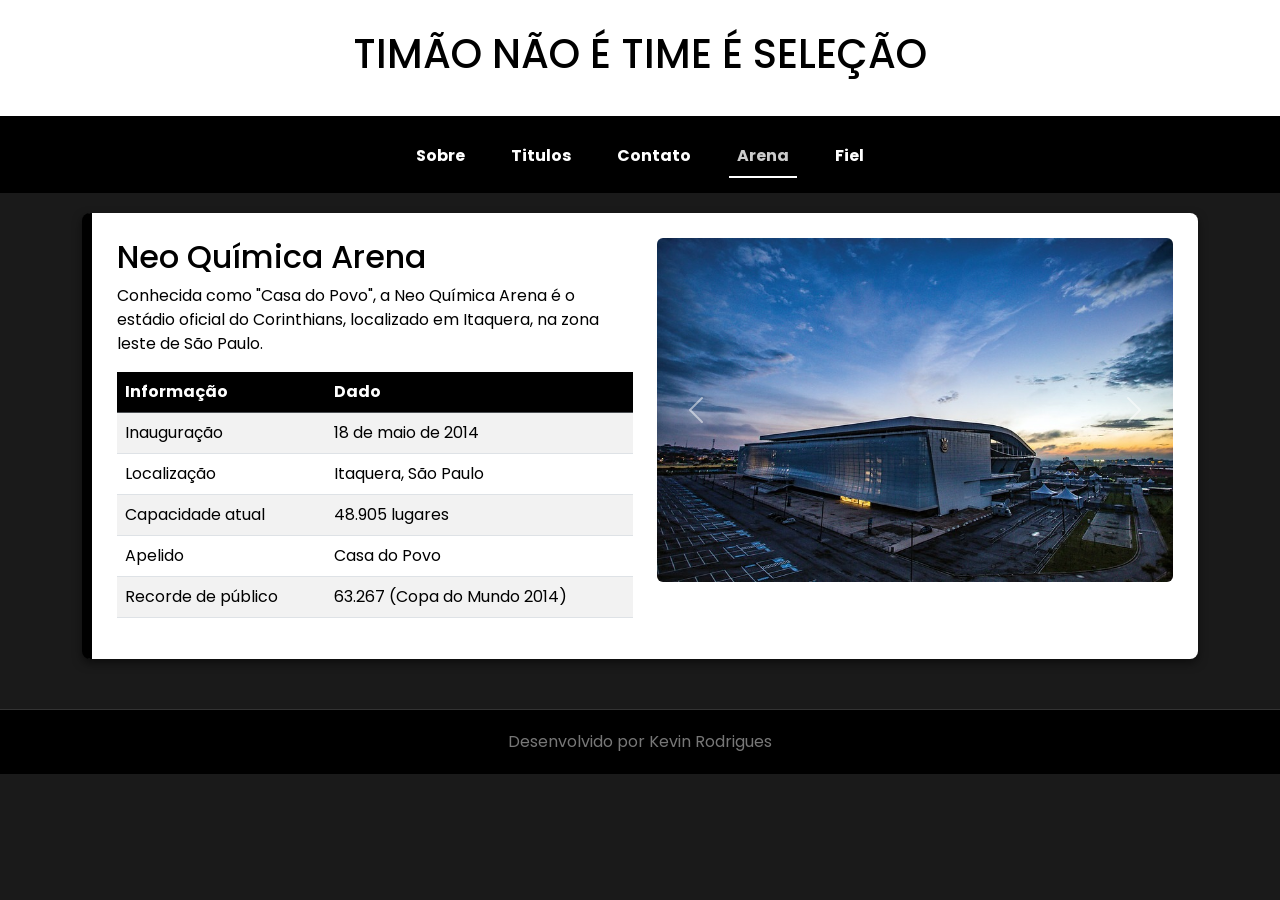
==== commit 65ad9a17: "agora vaiiii" ====
--- a/arena.html
+++ b/arena.html
@@ -143,14 +143,10 @@
           </div>
         </div>
       </section>
-
-      <!-- AQUI entra a calculadora de ingressos (seção "Monte seu pedido de ingressos") -->
     </main>
 
     <footer>Desenvolvido por Kevin Rodrigues</footer>
 
     <script src="https://cdn.jsdelivr.net/npm/bootstrap@5.3.3/dist/js/bootstrap.bundle.min.js"></script>
-    <!-- Depois de colar a calculadora, descomente a linha abaixo -->
-    <!-- <script src="js/orcamento.js"></script> -->
   </body>
 </html>
--- a/style.css
+++ b/style.css
@@ -24,7 +24,8 @@
   transition: 0.3s;
 }
 
-.navbar-nav .nav-link:hover {
+.navbar-nav .nav-link:hover,
+.navbar-nav .nav-link.active {
   color: #cccccc !important;
   border-bottom: 2px solid #ffffff;
 }
@@ -89,233 +90,3 @@
   background-color: #000000;
   color: #ffffff;
 }
-
-.titulos-table {
-  width: 100%;
-  max-width: 500px;
-  margin: 20px auto;
-  border-collapse: collapse;
-  font-family: Arial, sans-serif;
-  box-shadow: 0 4px 10px rgba(0, 0, 0, 0.2);
-  border-radius: 8px;
-  overflow: hidden;
-}
-
-.titulos-table thead {
-  background-color: #000000;
-  color: #ffffff;
-}
-
-.titulos-table th,
-.titulos-table td {
-  padding: 12px 20px;
-  text-align: left;
-}
-
-.titulos-table tbody tr {
-  background-color: #ffffff;
-  border-bottom: 1px solid #ddd;
-}
-
-.titulos-table tbody tr:nth-child(even) {
-  background-color: #f2f2f2;
-}
-
-.titulos-table tbody tr:hover {
-  background-color: #e0e0e0;
-  transition: background-color 0.2s ease-in-out;
-}
-.arena-section {
-  display: flex;
-  flex-wrap: wrap;
-  justify-content: space-between;
-  align-items: flex-start;
-  gap: 30px;
-  background-color: #ffffff;
-  border-radius: 10px;
-  padding: 30px;
-  margin: 30px auto;
-  max-width: 900px;
-  box-shadow: 0 4px 10px rgba(0, 0, 0, 0.2);
-}
-
-.arena-texto {
-  flex: 1;
-  min-width: 280px;
-}
-
-.arena-texto h2 {
-  margin-top: 0;
-  color: #000000;
-}
-
-.arena-texto p {
-  color: #333333;
-  line-height: 1.5;
-  margin-bottom: 20px;
-}
-
-.arena-table {
-  width: 100%;
-  border-collapse: collapse;
-  font-family: Arial, sans-serif;
-  border-radius: 8px;
-  overflow: hidden;
-}
-
-.arena-table thead {
-  background-color: #000000;
-  color: #ffffff;
-}
-
-.arena-table th,
-.arena-table td {
-  padding: 12px 16px;
-  text-align: left;
-}
-
-.arena-table tbody tr {
-  background-color: #ffffff;
-  border-bottom: 1px solid #ddd;
-}
-
-.arena-table tbody tr:nth-child(even) {
-  background-color: #f2f2f2;
-}
-
-.arena-table tbody tr:hover {
-  background-color: #e0e0e0;
-  transition: background-color 0.2s ease-in-out;
-}
-
-.arena-imagem {
-  flex: 1;
-  min-width: 280px;
-  text-align: center;
-}
-
-.arena-imagem img {
-  max-width: 100%;
-  border-radius: 10px;
-  box-shadow: 0 4px 8px rgba(0, 0, 0, 0.2);
-}
-.arena-section {
-  display: flex;
-  flex-wrap: wrap;
-  justify-content: space-between;
-  align-items: flex-start;
-  gap: 30px;
-  background-color: #ffffff;
-  border-radius: 10px;
-  padding: 30px;
-  margin: 30px auto;
-  max-width: 900px;
-  box-shadow: 0 4px 10px rgba(0, 0, 0, 0.2);
-}
-
-.arena-texto {
-  flex: 1;
-  min-width: 280px;
-}
-
-.arena-texto h2 {
-  margin-top: 0;
-  color: #000000;
-}
-
-.arena-texto p {
-  color: #333333;
-  line-height: 1.5;
-  margin-bottom: 20px;
-}
-
-.arena-table {
-  width: 100%;
-  border-collapse: collapse;
-  font-family: Arial, sans-serif;
-  border-radius: 8px;
-  overflow: hidden;
-}
-
-.arena-imagem img {
-  margin-bottom: 15px;
-}
-.arena-texto p {
-  color: #333333;
-  line-height: 1.5;
-  margin-bottom: 20px;
-}
-.arena-texto p {
-  color: #000000;
-  line-height: 1.5;
-  margin-bottom: 20px;
-}
-body {
-  background: #1a1a1a;
-  color: #000;
-  font-family: Arial, Helvetica, sans-serif;
-}
-
-.topo {
-  background: #fff;
-  text-align: center;
-  padding: 40px 15px;
-}
-.topo h1 {
-  font-size: clamp(1.4rem, 4vw, 2rem);
-  font-weight: 700;
-  margin: 0;
-}
-
-.menu {
-  background: #000;
-  display: flex;
-  justify-content: center;
-  flex-wrap: wrap;
-  gap: 30px;
-  padding: 18px 10px;
-}
-.menu a {
-  color: #fff;
-  font-weight: 700;
-  font-size: 0.95rem;
-  text-decoration: none;
-}
-.menu a:hover,
-.menu a.ativo {
-  text-decoration: underline;
-}
-
-.conteudo {
-  max-width: 900px;
-  padding-top: 20px;
-  padding-bottom: 40px;
-}
-
-.destaque {
-  background: #000;
-  color: #fff;
-  border: 2px solid #fff;
-  border-radius: 10px;
-  text-align: center;
-  padding: 30px 20px;
-  margin-bottom: 30px;
-}
-
-.cartao {
-  background: #fff;
-  border-left: 10px solid #000;
-  border-radius: 10px;
-  box-shadow: 0 4px 10px rgba(0, 0, 0, 0.4);
-  padding: 25px;
-  margin-bottom: 30px;
-}
-
-.cartao h3 {
-  font-size: 1.4rem;
-  font-weight: 700;
-}
-
-.btn-remover {
-  font-size: 0.8rem;
-}
